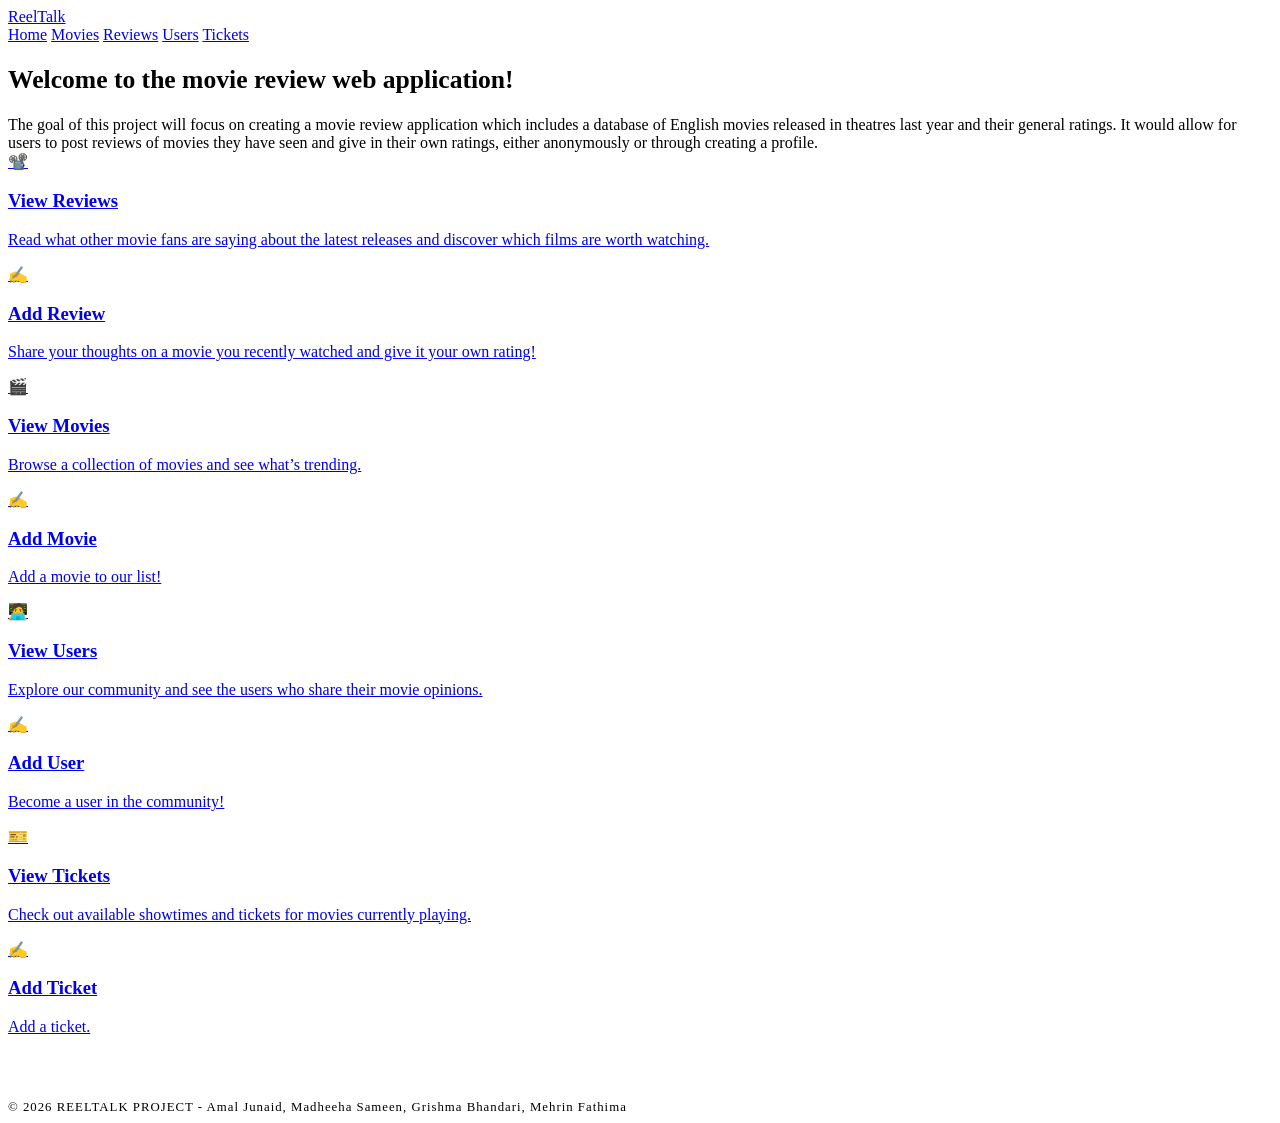
==== Project/src/main/resources/static/index.html @ 2ad13ee7 "updated user.html with navbar" ====
<!DOCTYPE html>
<html lang="en">
<head>
    <meta charset="UTF-8">
    <meta name="viewport" content="width=device-width, initial-scale=1.0">
    <title>ReelTalk</title>
    <link rel="stylesheet" href="/css/style.css">
</head>
<body>

<nav class="navbar">
    <div class="nav-content">
        <!-- Clicking the logo returns home -->
        <a href="/" class="nav-logo">ReelTalk</a>

        <div class="nav-links">
            <a href="/">Home</a>
            <a href="/movies">Movies</a>
            <a href="/reviews">Reviews</a>
            <a href="/users">Users</a>
            <a href="/tickets">Tickets</a>
        </div>
    </div>
</nav>

<div class="header-container">
    <h2 style="font-size: 1.6rem">Welcome to the movie review web application!</h2>
    <div class="subtitle">The goal of this project will focus on creating a movie review application which includes a database of English movies released in theatres last year and their general ratings. It would allow for users to post reviews of movies they have seen and give in their own ratings, either anonymously or through creating a profile.</div>
</div>

<!-- The Grid Layout -->
<div class="main-dashboard">

    <!-- Link 1 -->
    <a href="/reviews" class="nav-card">
        <div class="icon-placeholder">📽️</div>
        <h3>View Reviews</h3>
        <p>Read what other movie fans are saying about the latest releases and discover which films are worth watching.</p>
    </a>

    <!-- Link 2 -->
    <a href="/reviews/add" class="nav-card">
        <div class="icon-placeholder">✍️</div>
        <h3>Add Review</h3>
        <p>Share your thoughts on a movie you recently watched and give it your own rating!</p>
    </a>
    <a href="/movies" class="nav-card">
        <div class="icon-placeholder">🎬</div>
        <h3>View Movies</h3>
        <p>Browse a collection of movies and see what’s trending.</p>
    </a>
    <a href="/movies/add" class="nav-card">
        <div class="icon-placeholder">✍️</div>
        <h3>Add Movie</h3>
        <p>Add a movie to our list!</p>
    </a>
    <a href="/users" class="nav-card">
        <div class="icon-placeholder">🧑‍💻</div>
        <h3>View Users</h3>
        <p>Explore our community and see the users who share their movie opinions.</p>
    </a>
    <a href="/users/add" class="nav-card">
        <div class="icon-placeholder">✍️</div>
        <h3>Add User</h3>
        <p>Become a user in the community!</p>
    </a>
    <a href="/tickets" class="nav-card">
        <div class="icon-placeholder">🎫</div>
        <h3>View Tickets</h3>
        <p>Check out available showtimes and tickets for movies currently playing.</p>
    </a>
    <a href="/tickets/add" class="nav-card">
        <div class="icon-placeholder">✍️</div>
        <h3>Add Ticket</h3>
        <p>Add a ticket.</p>
    </a>

</div>

<div style="margin-top: 4rem; color: var(--text-muted); font-size: 0.8rem; letter-spacing: 1px;">
    © 2026 REELTALK PROJECT - Amal Junaid, Madheeha Sameen, Grishma Bhandari, Mehrin Fathima
</div>

</body>
</html>
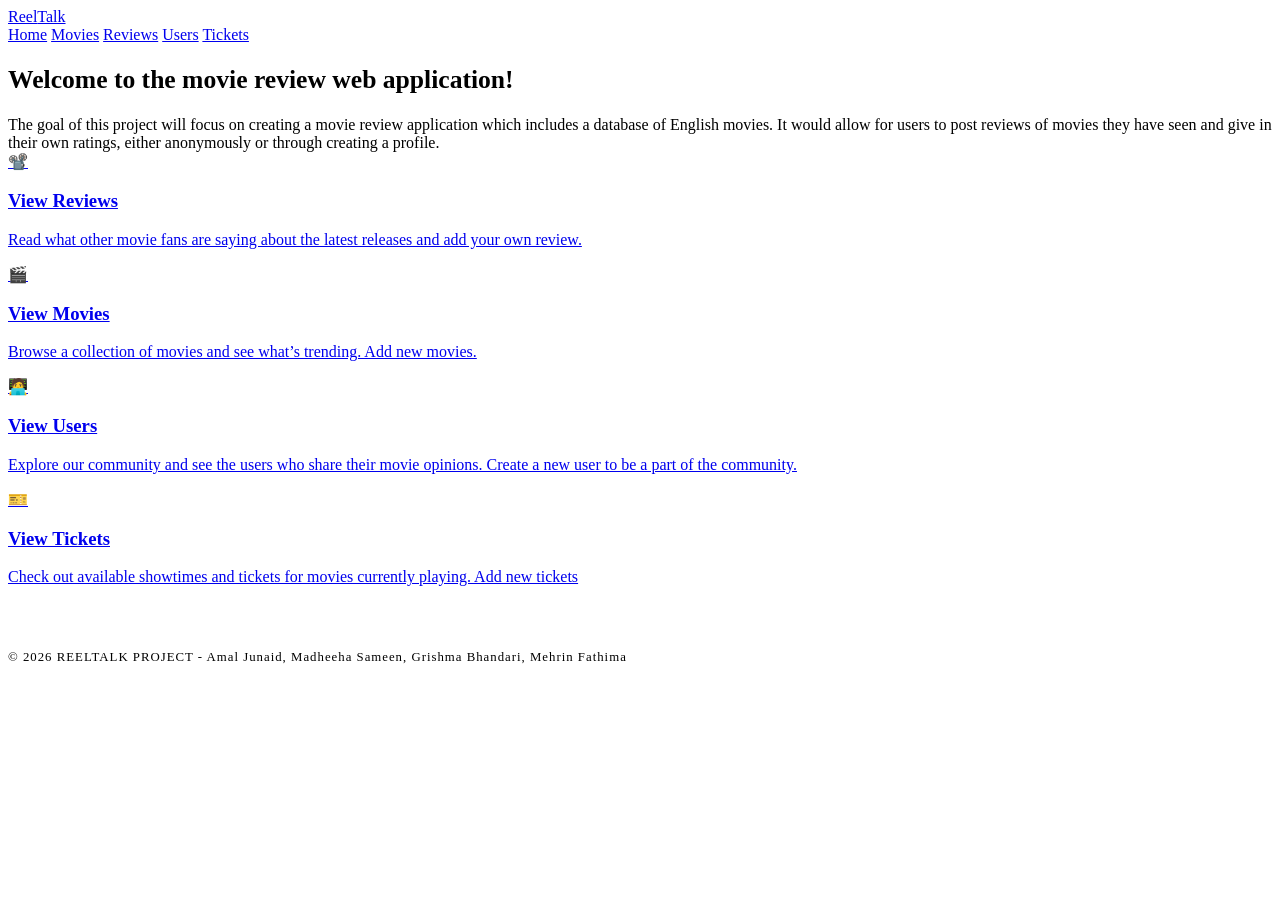
==== commit ed2995ca: "changed nav links in index.html" ====
--- a/Project/src/main/resources/static/index.html
+++ b/Project/src/main/resources/static/index.html
@@ -10,70 +10,51 @@
 
 <nav class="navbar">
     <div class="nav-content">
-        <!-- Clicking the logo returns home -->
-        <a href="/" class="nav-logo">ReelTalk</a>
+        <a href="/" class="nav-logo">Reel<span>Talk</span></a>
 
         <div class="nav-links">
             <a href="/">Home</a>
-            <a href="/movies">Movies</a>
-            <a href="/reviews">Reviews</a>
-            <a href="/users">Users</a>
-            <a href="/tickets">Tickets</a>
+            <a href="/movies.html">Movies</a>
+            <a href="/reviews.html">Reviews</a>
+            <a href="/users.html">Users</a>
+            <a href="/tickets.html">Tickets</a>
         </div>
     </div>
 </nav>
 
 <div class="header-container">
     <h2 style="font-size: 1.6rem">Welcome to the movie review web application!</h2>
-    <div class="subtitle">The goal of this project will focus on creating a movie review application which includes a database of English movies released in theatres last year and their general ratings. It would allow for users to post reviews of movies they have seen and give in their own ratings, either anonymously or through creating a profile.</div>
+    <div class="subtitle">The goal of this project will focus on creating a movie review application which includes a database of English movies. It would allow for users to post reviews of movies they have seen and give in their own ratings, either anonymously or through creating a profile.</div>
 </div>
 
 <!-- The Grid Layout -->
 <div class="main-dashboard">
 
-    <!-- Link 1 -->
-    <a href="/reviews" class="nav-card">
+
+    <a href="/reviews.html" class="nav-card">
         <div class="icon-placeholder">📽️</div>
         <h3>View Reviews</h3>
-        <p>Read what other movie fans are saying about the latest releases and discover which films are worth watching.</p>
+        <p>Read what other movie fans are saying about the latest releases and add your own review.</p>
     </a>
 
-    <!-- Link 2 -->
-    <a href="/reviews/add" class="nav-card">
-        <div class="icon-placeholder">✍️</div>
-        <h3>Add Review</h3>
-        <p>Share your thoughts on a movie you recently watched and give it your own rating!</p>
-    </a>
-    <a href="/movies" class="nav-card">
+    <a href="/movies.html" class="nav-card">
         <div class="icon-placeholder">🎬</div>
         <h3>View Movies</h3>
-        <p>Browse a collection of movies and see what’s trending.</p>
+        <p>Browse a collection of movies and see what’s trending. Add new movies.</p>
     </a>
-    <a href="/movies/add" class="nav-card">
-        <div class="icon-placeholder">✍️</div>
-        <h3>Add Movie</h3>
-        <p>Add a movie to our list!</p>
-    </a>
-    <a href="/users" class="nav-card">
+
+    <a href="/users.html" class="nav-card">
         <div class="icon-placeholder">🧑‍💻</div>
         <h3>View Users</h3>
-        <p>Explore our community and see the users who share their movie opinions.</p>
+        <p>Explore our community and see the users who share their movie opinions. Create a new user to be a part of the community.</p>
     </a>
-    <a href="/users/add" class="nav-card">
-        <div class="icon-placeholder">✍️</div>
-        <h3>Add User</h3>
-        <p>Become a user in the community!</p>
-    </a>
-    <a href="/tickets" class="nav-card">
+
+    <a href="/tickets.html" class="nav-card">
         <div class="icon-placeholder">🎫</div>
         <h3>View Tickets</h3>
-        <p>Check out available showtimes and tickets for movies currently playing.</p>
+        <p>Check out available showtimes and tickets for movies currently playing. Add new tickets</p>
     </a>
-    <a href="/tickets/add" class="nav-card">
-        <div class="icon-placeholder">✍️</div>
-        <h3>Add Ticket</h3>
-        <p>Add a ticket.</p>
-    </a>
+
 
 </div>
 
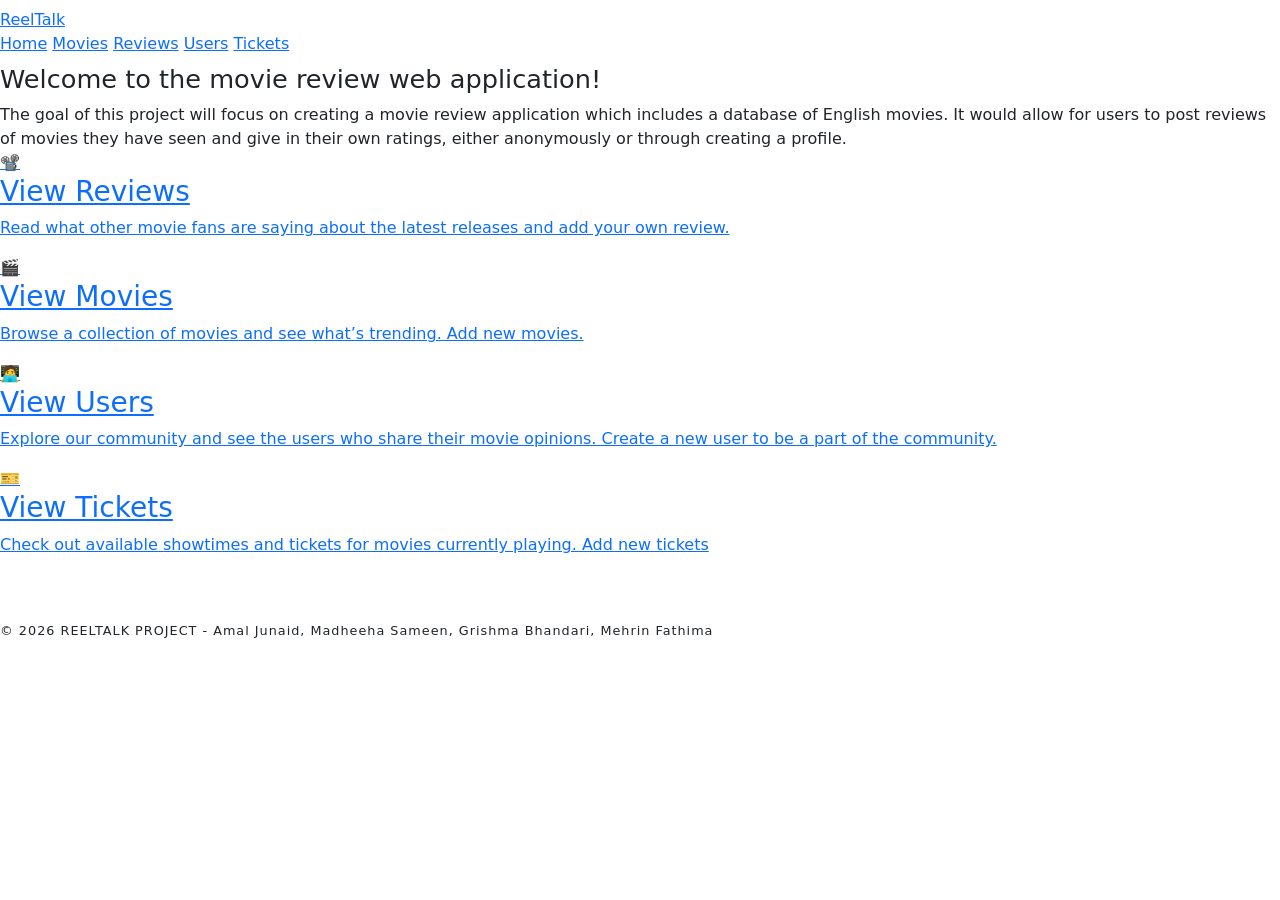
==== commit 487647ab: "added css for index link cards" ====
--- a/Project/src/main/resources/static/index.html
+++ b/Project/src/main/resources/static/index.html
@@ -4,6 +4,8 @@
     <meta charset="UTF-8">
     <meta name="viewport" content="width=device-width, initial-scale=1.0">
     <title>ReelTalk</title>
+    <link href="https://cdn.jsdelivr.net/npm/bootstrap@5.3.2/dist/css/bootstrap.min.css" rel="stylesheet">
+    <link href="https://fonts.googleapis.com/css2?family=Playfair+Display:wght@400;500;600&family=Inter:wght@300;400;500&display=swap" rel="stylesheet">
     <link rel="stylesheet" href="/css/style.css">
 </head>
 <body>
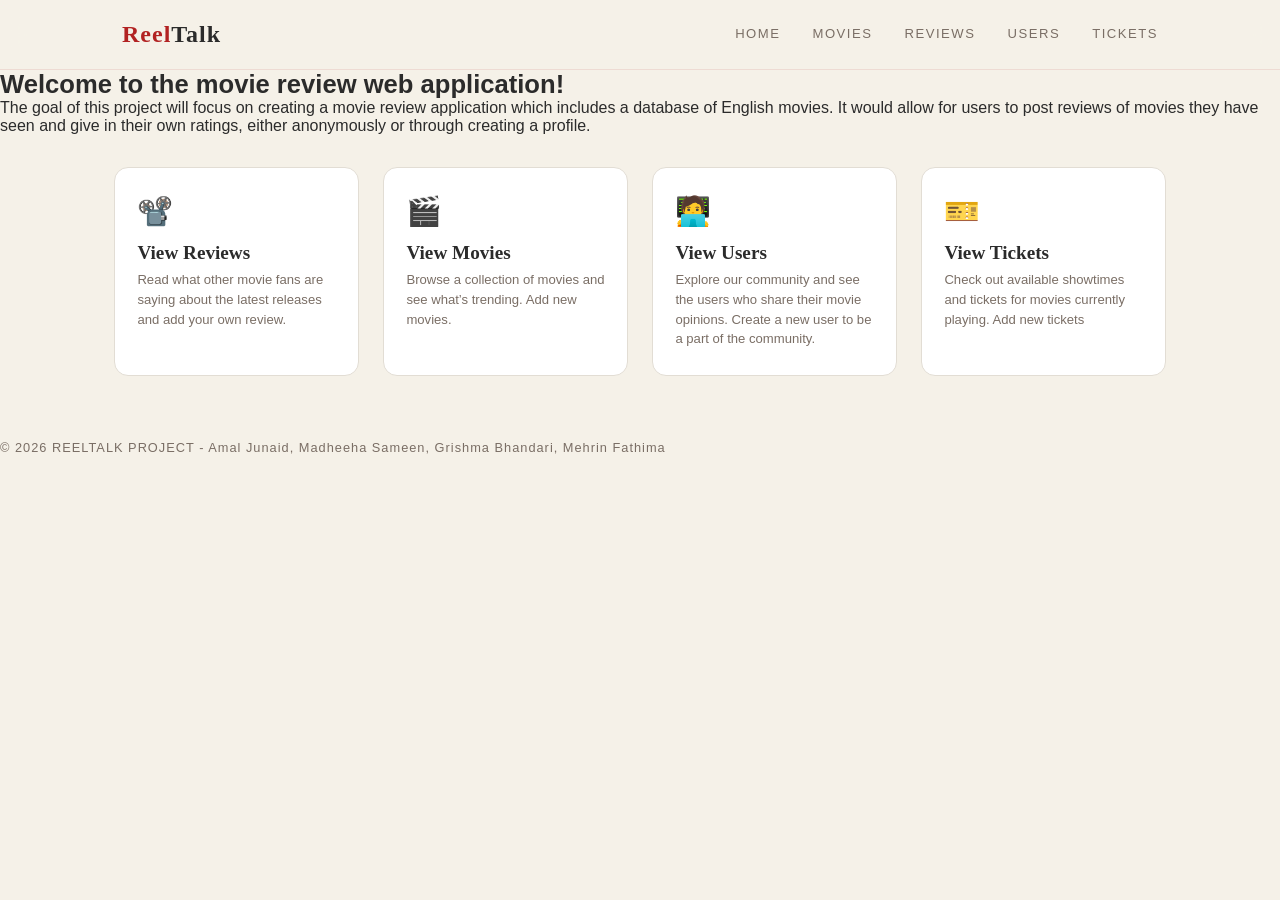
==== commit 15cea5c3: "Fixed file path for style.css inside index.html, movies.html, reviews.html, tickets.html, and users." ====
--- a/Project/src/main/resources/static/index.html
+++ b/Project/src/main/resources/static/index.html
@@ -4,9 +4,7 @@
     <meta charset="UTF-8">
     <meta name="viewport" content="width=device-width, initial-scale=1.0">
     <title>ReelTalk</title>
-    <link href="https://cdn.jsdelivr.net/npm/bootstrap@5.3.2/dist/css/bootstrap.min.css" rel="stylesheet">
-    <link href="https://fonts.googleapis.com/css2?family=Playfair+Display:wght@400;500;600&family=Inter:wght@300;400;500&display=swap" rel="stylesheet">
-    <link rel="stylesheet" href="/css/style.css">
+    <link rel="stylesheet" href="css/style.css">
 </head>
 <body>
 
--- a/Project/src/main/resources/static/css/style.css
+++ b/Project/src/main/resources/static/css/style.css
@@ -0,0 +1,500 @@
+/* src/main/resources/static/css/style.css */
+:root {
+    --bg-dark: #F5F1E8;
+    --bg-card: #FFFFFF;
+    --primary-neon: #B22222;
+    --accent-neon: #D64545;
+    --text-main: #2B2B2B;
+    --text-muted: #7A6E65;
+    --border: #E2DDD4;
+}
+
+* { box-sizing: border-box; margin: 0; padding: 0; }
+
+body {
+    background-color: var(--bg-dark);
+    font-family: 'Inter', sans-serif;
+    color: var(--text-main);
+    min-height: 100vh;
+    padding-top: 70px;
+}
+
+/* ── Header ── */
+.site-header {
+    background: var(--bg-card);
+    border-bottom: 1px solid var(--border);
+    padding: 1.25rem 2.5rem;
+    display: flex;
+    align-items: center;
+    justify-content: space-between;
+}
+
+.site-brand {
+    font-family: 'Playfair Display', serif;
+    font-size: 1.5rem;
+    font-weight: 600;
+    color: var(--text-main);
+    letter-spacing: 0.01em;
+}
+
+.site-brand span {
+    color: var(--primary-neon);
+}
+
+.site-tagline {
+    font-size: 0.7rem;
+    letter-spacing: 0.15em;
+    text-transform: uppercase;
+    color: var(--text-muted);
+    margin-top: 2px;
+}
+
+/* ── Page wrapper ── */
+.page-wrapper {
+    max-width: 1100px;
+    margin: 0 auto;
+    padding: 2.5rem 1.5rem;
+}
+
+.page-title {
+    font-family: 'Playfair Display', serif;
+    font-size: 1.75rem;
+    font-weight: 500;
+    color: var(--text-main);
+    margin-bottom: 0.25rem;
+}
+
+.page-subtitle {
+    font-size: 0.8rem;
+    color: var(--text-muted);
+    letter-spacing: 0.08em;
+    text-transform: uppercase;
+    margin-bottom: 2rem;
+}
+
+/* ── Toolbar ── */
+.toolbar {
+    display: flex;
+    gap: 0.75rem;
+    margin-bottom: 1.75rem;
+    align-items: center;
+}
+
+.search-wrap {
+    position: relative;
+    flex: 1;
+    max-width: 360px;
+}
+
+.search-wrap input {
+    width: 100%;
+    background: var(--bg-card);
+    border: 1px solid var(--border);
+    border-radius: 6px;
+    padding: 0.55rem 1rem 0.55rem 2.5rem;
+    font-size: 0.85rem;
+    color: var(--text-main);
+    font-family: 'Inter', sans-serif;
+    outline: none;
+    transition: border-color 0.2s;
+}
+
+.search-wrap input::placeholder { color: var(--text-muted); }
+.search-wrap input:focus { border-color: var(--primary-neon); }
+
+.search-icon {
+    position: absolute;
+    left: 0.75rem;
+    top: 50%;
+    transform: translateY(-50%);
+    color: var(--text-muted);
+    font-size: 0.8rem;
+}
+
+.btn-search {
+    background: var(--bg-card);
+    border: 1px solid var(--border);
+    border-radius: 6px;
+    padding: 0.55rem 1.1rem;
+    font-size: 0.82rem;
+    color: var(--text-muted);
+    font-family: 'Inter', sans-serif;
+    cursor: pointer;
+    transition: all 0.2s;
+}
+
+.btn-search:hover {
+    border-color: var(--primary-neon);
+    color: var(--primary-neon);
+}
+
+.btn-add {
+    background: var(--primary-neon);
+    border: none;
+    border-radius: 6px;
+    padding: 0.55rem 1.4rem;
+    font-size: 0.82rem;
+    font-weight: 500;
+    color: #fff;
+    font-family: 'Inter', sans-serif;
+    cursor: pointer;
+    letter-spacing: 0.03em;
+    transition: background 0.2s;
+    margin-left: auto;
+}
+
+.btn-add:hover { background: var(--accent-neon); }
+
+.navbar {
+    position: fixed;
+    top: 0;
+    left: 0;
+    width: 100%;
+    height: 70px;
+    background: rgba(245, 241, 232, 0.85);
+    backdrop-filter: blur(15px);
+    -webkit-backdrop-filter: blur(15px);
+    border-bottom: 1px solid rgba(178, 34, 34, 0.1);
+    display: flex;
+    align-items: center;
+    justify-content: center;
+    z-index: 1000;
+}
+
+.nav-content {
+    width: 100%;
+    max-width: 1100px;
+    display: flex;
+    justify-content: space-between;
+    align-items: center;
+    padding: 0 2rem;
+}
+
+.nav-logo {
+    text-decoration: none;
+    color: var(--primary-neon);
+    font-family: 'Playfair Display', serif;
+    font-weight: 600;
+    font-size: 1.5rem;
+    letter-spacing: 1px;
+    transition: color 0.3s ease;
+}
+
+.nav-logo span {
+    color: var(--text-main);
+}
+
+.nav-logo:hover {
+    color: var(--accent-neon);
+}
+
+.nav-links {
+    display: flex;
+    gap: 2rem;
+}
+
+.nav-links a {
+    text-decoration: none;
+    color: var(--text-muted);
+    font-size: 0.82rem;
+    font-weight: 500;
+    text-transform: uppercase;
+    letter-spacing: 1.5px;
+    transition: color 0.25s ease;
+    padding-bottom: 2px;
+    border-bottom: 1.5px solid transparent;
+}
+
+.nav-links a:hover {
+    color: var(--text-main);
+}
+
+.nav-links a.active {
+    color: var(--primary-neon);
+    border-bottom-color: var(--primary-neon);
+}
+
+/* ── Table card ── */
+.table-card {
+    background: var(--bg-card);
+    border: 1px solid var(--border);
+    border-radius: 10px;
+    overflow: hidden;
+}
+
+table {
+    width: 100%;
+    border-collapse: collapse;
+    font-size: 0.84rem;
+}
+
+thead tr {
+    background: #FAF8F4;
+    border-bottom: 1px solid var(--border);
+}
+
+thead th {
+    padding: 0.85rem 1.1rem;
+    font-size: 0.7rem;
+    font-weight: 500;
+    letter-spacing: 0.1em;
+    text-transform: uppercase;
+    color: var(--text-muted);
+    white-space: nowrap;
+}
+
+tbody tr {
+    border-bottom: 1px solid #F0ECE4;
+    transition: background 0.15s;
+}
+
+tbody tr:last-child { border-bottom: none; }
+tbody tr:hover { background: #FBF9F5; }
+
+tbody td {
+    padding: 0.9rem 1.1rem;
+    color: var(--text-main);
+    vertical-align: middle;
+}
+
+.review-text-cell {
+    max-width: 220px;
+    overflow: hidden;
+    text-overflow: ellipsis;
+    white-space: nowrap;
+    color: var(--text-main);
+}
+
+/* ── Rating badge ── */
+.rating-badge {
+    display: inline-flex;
+    align-items: center;
+    gap: 4px;
+    background: #FDF5F5;
+    color: var(--primary-neon);
+    border: 1px solid #F0CECE;
+    border-radius: 20px;
+    padding: 2px 10px;
+    font-size: 0.78rem;
+    font-weight: 500;
+}
+
+/* ── ID chip ── */
+.id-chip {
+    font-size: 0.72rem;
+    color: var(--text-muted);
+    background: #F5F1E8;
+    border-radius: 4px;
+    padding: 2px 7px;
+}
+
+/* ── Action buttons ── */
+.btn-edit, .btn-delete {
+    border: none;
+    border-radius: 5px;
+    padding: 4px 12px;
+    font-size: 0.75rem;
+    font-family: 'Inter', sans-serif;
+    cursor: pointer;
+    font-weight: 500;
+    transition: all 0.15s;
+}
+
+.btn-edit {
+    background: #F5F1E8;
+    color: var(--text-muted);
+    margin-right: 4px;
+}
+
+.btn-edit:hover {
+    background: #EDE8DC;
+    color: var(--text-main);
+}
+
+.btn-delete {
+    background: #FDF5F5;
+    color: var(--primary-neon);
+}
+
+.btn-delete:hover {
+    background: #F9E5E5;
+    color: var(--accent-neon);
+}
+
+/* ── Empty state ── */
+.empty-state {
+    padding: 3rem;
+    text-align: center;
+    color: var(--text-muted);
+    font-size: 0.85rem;
+}
+
+/* ── Modal overrides ── */
+.modal-content {
+    border: 1px solid var(--border);
+    border-radius: 12px;
+    box-shadow: 0 8px 40px rgba(0,0,0,0.08);
+    font-family: 'Inter', sans-serif;
+}
+
+.modal-header {
+    border-bottom: 1px solid var(--border);
+    padding: 1.25rem 1.5rem;
+}
+
+.modal-title {
+    font-family: 'Playfair Display', serif;
+    font-size: 1.15rem;
+    font-weight: 500;
+    color: var(--text-main);
+}
+
+.modal-body {
+    padding: 1.5rem;
+    display: flex;
+    flex-direction: column;
+    gap: 0.75rem;
+}
+
+.modal-body label {
+    font-size: 0.72rem;
+    font-weight: 500;
+    letter-spacing: 0.08em;
+    text-transform: uppercase;
+    color: var(--text-muted);
+    margin-bottom: 4px;
+    display: block;
+}
+
+.modal-body .form-control,
+.modal-body .form-select {
+    border: 1px solid var(--border);
+    border-radius: 6px;
+    font-size: 0.85rem;
+    color: var(--text-main);
+    padding: 0.55rem 0.9rem;
+    background: var(--bg-card);
+    font-family: 'Inter', sans-serif;
+    transition: border-color 0.2s;
+}
+
+.modal-body .form-control:focus,
+.modal-body .form-select:focus {
+    border-color: var(--primary-neon);
+    box-shadow: 0 0 0 3px rgba(178,34,34,0.08);
+}
+
+.modal-footer {
+    border-top: 1px solid var(--border);
+    padding: 1rem 1.5rem;
+}
+
+.btn-save {
+    background: var(--primary-neon);
+    color: #fff;
+    border: none;
+    border-radius: 6px;
+    padding: 0.55rem 1.5rem;
+    font-size: 0.85rem;
+    font-weight: 500;
+    font-family: 'Inter', sans-serif;
+    cursor: pointer;
+    transition: background 0.2s;
+}
+
+.btn-save:hover { background: var(--accent-neon); }
+
+.btn-cancel {
+    background: transparent;
+    border: 1px solid var(--border);
+    border-radius: 6px;
+    padding: 0.55rem 1.2rem;
+    font-size: 0.85rem;
+    color: var(--text-muted);
+    font-family: 'Inter', sans-serif;
+    cursor: pointer;
+    transition: all 0.15s;
+}
+
+.btn-cancel:hover {
+    border-color: var(--text-muted);
+    color: var(--text-main);
+}
+
+/* ── Divider line accent ── */
+.red-rule {
+    width: 32px;
+    height: 2px;
+    background: var(--primary-neon);
+    margin-bottom: 1.5rem;
+    border-radius: 2px;
+}
+
+/* ── Dashboard Grid ── */
+.main-dashboard {
+    max-width: 1100px;
+    margin: 2rem auto;
+    padding: 0 1.5rem;
+
+    display: grid;
+    grid-template-columns: repeat(auto-fit, minmax(240px, 1fr));
+    gap: 1.5rem;
+}
+
+/* ── Navigation Cards ── */
+.nav-card {
+    display: block;
+    background: var(--bg-card);
+    border: 1px solid var(--border);
+    border-radius: 14px;
+    padding: 1.6rem 1.4rem;
+    text-decoration: none;
+    color: var(--text-main);
+
+    transition: all 0.25s ease;
+    position: relative;
+    overflow: hidden;
+}
+
+/* subtle hover lift */
+.nav-card:hover {
+    transform: translateY(-6px);
+    border-color: var(--primary-neon);
+    box-shadow: 0 10px 30px rgba(0,0,0,0.06);
+}
+
+/* icon styling */
+.icon-placeholder {
+    font-size: 1.8rem;
+    margin-bottom: 0.9rem;
+}
+
+/* card title */
+.nav-card h3 {
+    font-family: 'Playfair Display', serif;
+    font-size: 1.2rem;
+    margin-bottom: 0.4rem;
+}
+
+/* description */
+.nav-card p {
+    font-size: 0.82rem;
+    color: var(--text-muted);
+    line-height: 1.5;
+}
+
+/* accents*/
+.nav-card::after {
+    content: "";
+    position: absolute;
+    bottom: 0;
+    left: 0;
+    width: 0%;
+    height: 3px;
+    background: var(--primary-neon);
+    transition: width 0.3s ease;
+}
+
+.nav-card:hover::after {
+    width: 100%;
+}
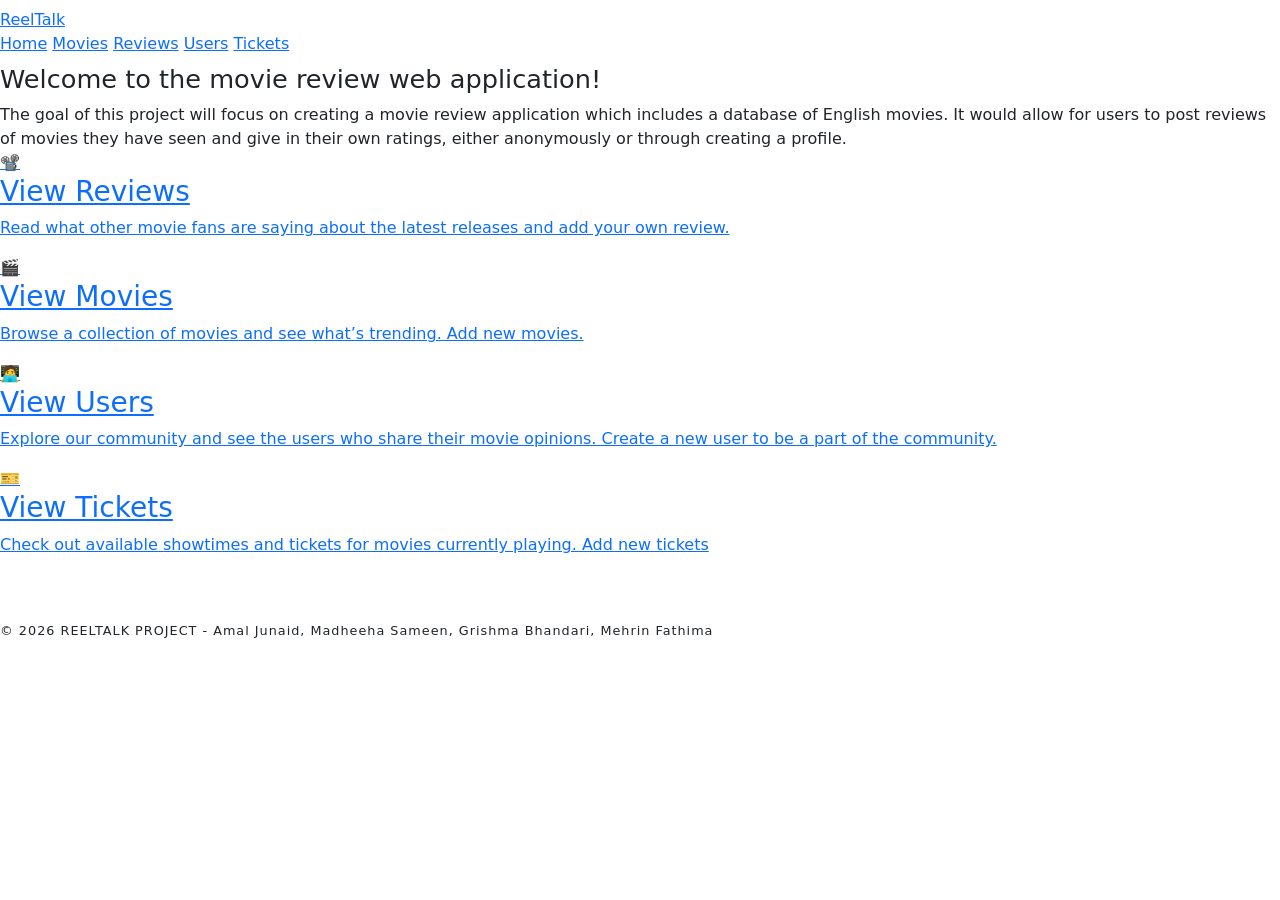
==== commit 96eea5fe: "Resolved conflicts" ====
--- a/Project/src/main/resources/static/index.html
+++ b/Project/src/main/resources/static/index.html
@@ -4,7 +4,9 @@
     <meta charset="UTF-8">
     <meta name="viewport" content="width=device-width, initial-scale=1.0">
     <title>ReelTalk</title>
-    <link rel="stylesheet" href="css/style.css">
+    <link href="https://cdn.jsdelivr.net/npm/bootstrap@5.3.2/dist/css/bootstrap.min.css" rel="stylesheet">
+    <link href="https://fonts.googleapis.com/css2?family=Playfair+Display:wght@400;500;600&family=Inter:wght@300;400;500&display=swap" rel="stylesheet">
+    <link rel="stylesheet" href="/css/style.css">
 </head>
 <body>
 
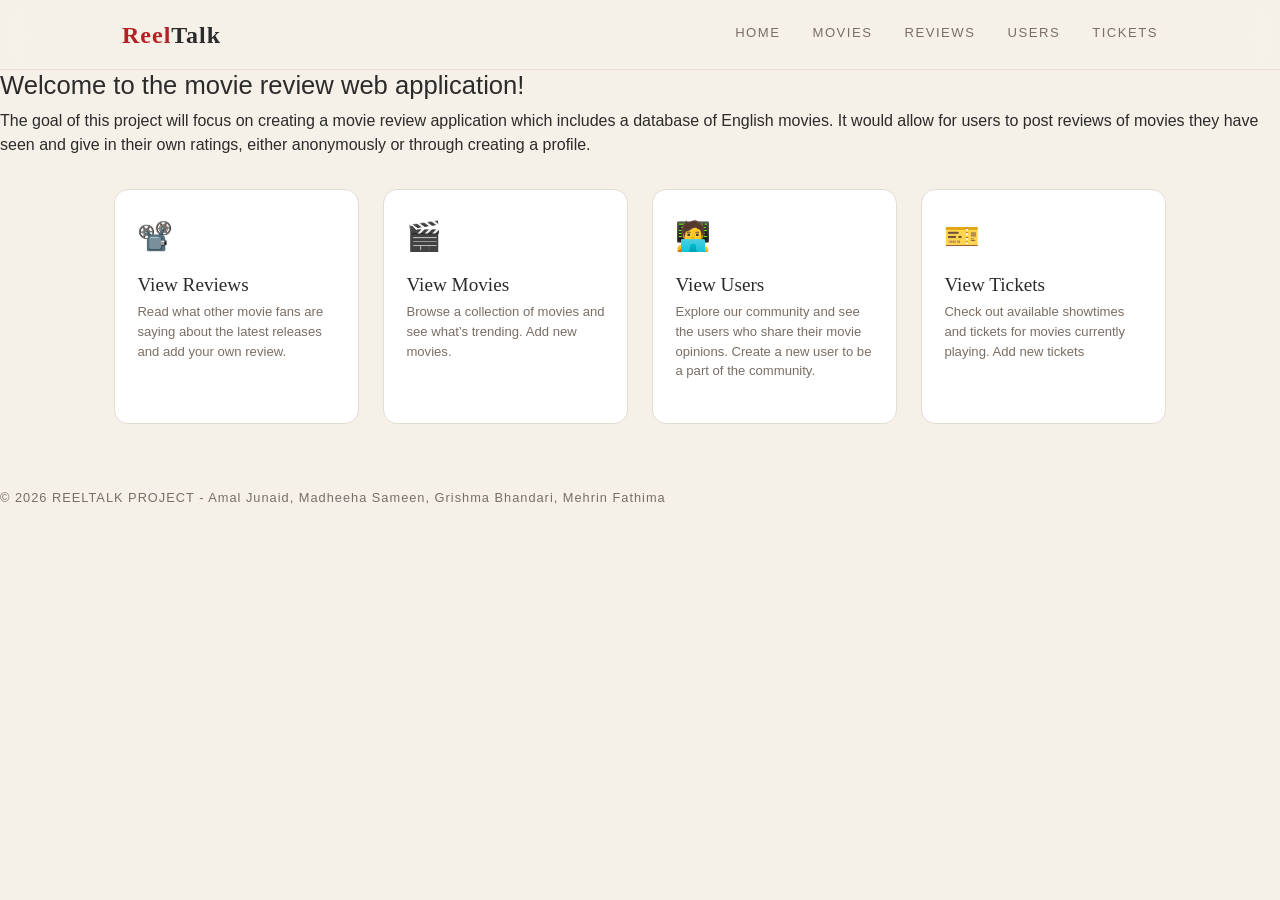
==== commit 39bfa425: "Modify index and review.html files" ====
--- a/Project/src/main/resources/static/index.html
+++ b/Project/src/main/resources/static/index.html
@@ -6,7 +6,7 @@
     <title>ReelTalk</title>
     <link href="https://cdn.jsdelivr.net/npm/bootstrap@5.3.2/dist/css/bootstrap.min.css" rel="stylesheet">
     <link href="https://fonts.googleapis.com/css2?family=Playfair+Display:wght@400;500;600&family=Inter:wght@300;400;500&display=swap" rel="stylesheet">
-    <link rel="stylesheet" href="/css/style.css">
+    <link rel="stylesheet" href="css/style.css">
 </head>
 <body>
 
--- a/Project/src/main/resources/static/css/style.css
+++ b/Project/src/main/resources/static/css/style.css
@@ -0,0 +1,500 @@
+/* src/main/resources/static/css/style.css */
+:root {
+    --bg-dark: #F5F1E8;
+    --bg-card: #FFFFFF;
+    --primary-neon: #B22222;
+    --accent-neon: #D64545;
+    --text-main: #2B2B2B;
+    --text-muted: #7A6E65;
+    --border: #E2DDD4;
+}
+
+* { box-sizing: border-box; margin: 0; padding: 0; }
+
+body {
+    background-color: var(--bg-dark);
+    font-family: 'Inter', sans-serif;
+    color: var(--text-main);
+    min-height: 100vh;
+    padding-top: 70px;
+}
+
+/* ── Header ── */
+.site-header {
+    background: var(--bg-card);
+    border-bottom: 1px solid var(--border);
+    padding: 1.25rem 2.5rem;
+    display: flex;
+    align-items: center;
+    justify-content: space-between;
+}
+
+.site-brand {
+    font-family: 'Playfair Display', serif;
+    font-size: 1.5rem;
+    font-weight: 600;
+    color: var(--text-main);
+    letter-spacing: 0.01em;
+}
+
+.site-brand span {
+    color: var(--primary-neon);
+}
+
+.site-tagline {
+    font-size: 0.7rem;
+    letter-spacing: 0.15em;
+    text-transform: uppercase;
+    color: var(--text-muted);
+    margin-top: 2px;
+}
+
+/* ── Page wrapper ── */
+.page-wrapper {
+    max-width: 1100px;
+    margin: 0 auto;
+    padding: 2.5rem 1.5rem;
+}
+
+.page-title {
+    font-family: 'Playfair Display', serif;
+    font-size: 1.75rem;
+    font-weight: 500;
+    color: var(--text-main);
+    margin-bottom: 0.25rem;
+}
+
+.page-subtitle {
+    font-size: 0.8rem;
+    color: var(--text-muted);
+    letter-spacing: 0.08em;
+    text-transform: uppercase;
+    margin-bottom: 2rem;
+}
+
+/* ── Toolbar ── */
+.toolbar {
+    display: flex;
+    gap: 0.75rem;
+    margin-bottom: 1.75rem;
+    align-items: center;
+}
+
+.search-wrap {
+    position: relative;
+    flex: 1;
+    max-width: 360px;
+}
+
+.search-wrap input {
+    width: 100%;
+    background: var(--bg-card);
+    border: 1px solid var(--border);
+    border-radius: 6px;
+    padding: 0.55rem 1rem 0.55rem 2.5rem;
+    font-size: 0.85rem;
+    color: var(--text-main);
+    font-family: 'Inter', sans-serif;
+    outline: none;
+    transition: border-color 0.2s;
+}
+
+.search-wrap input::placeholder { color: var(--text-muted); }
+.search-wrap input:focus { border-color: var(--primary-neon); }
+
+.search-icon {
+    position: absolute;
+    left: 0.75rem;
+    top: 50%;
+    transform: translateY(-50%);
+    color: var(--text-muted);
+    font-size: 0.8rem;
+}
+
+.btn-search {
+    background: var(--bg-card);
+    border: 1px solid var(--border);
+    border-radius: 6px;
+    padding: 0.55rem 1.1rem;
+    font-size: 0.82rem;
+    color: var(--text-muted);
+    font-family: 'Inter', sans-serif;
+    cursor: pointer;
+    transition: all 0.2s;
+}
+
+.btn-search:hover {
+    border-color: var(--primary-neon);
+    color: var(--primary-neon);
+}
+
+.btn-add {
+    background: var(--primary-neon);
+    border: none;
+    border-radius: 6px;
+    padding: 0.55rem 1.4rem;
+    font-size: 0.82rem;
+    font-weight: 500;
+    color: #fff;
+    font-family: 'Inter', sans-serif;
+    cursor: pointer;
+    letter-spacing: 0.03em;
+    transition: background 0.2s;
+    margin-left: auto;
+}
+
+.btn-add:hover { background: var(--accent-neon); }
+
+.navbar {
+    position: fixed;
+    top: 0;
+    left: 0;
+    width: 100%;
+    height: 70px;
+    background: rgba(245, 241, 232, 0.85);
+    backdrop-filter: blur(15px);
+    -webkit-backdrop-filter: blur(15px);
+    border-bottom: 1px solid rgba(178, 34, 34, 0.1);
+    display: flex;
+    align-items: center;
+    justify-content: center;
+    z-index: 1000;
+}
+
+.nav-content {
+    width: 100%;
+    max-width: 1100px;
+    display: flex;
+    justify-content: space-between;
+    align-items: center;
+    padding: 0 2rem;
+}
+
+.nav-logo {
+    text-decoration: none;
+    color: var(--primary-neon);
+    font-family: 'Playfair Display', serif;
+    font-weight: 600;
+    font-size: 1.5rem;
+    letter-spacing: 1px;
+    transition: color 0.3s ease;
+}
+
+.nav-logo span {
+    color: var(--text-main);
+}
+
+.nav-logo:hover {
+    color: var(--accent-neon);
+}
+
+.nav-links {
+    display: flex;
+    gap: 2rem;
+}
+
+.nav-links a {
+    text-decoration: none;
+    color: var(--text-muted);
+    font-size: 0.82rem;
+    font-weight: 500;
+    text-transform: uppercase;
+    letter-spacing: 1.5px;
+    transition: color 0.25s ease;
+    padding-bottom: 2px;
+    border-bottom: 1.5px solid transparent;
+}
+
+.nav-links a:hover {
+    color: var(--text-main);
+}
+
+.nav-links a.active {
+    color: var(--primary-neon);
+    border-bottom-color: var(--primary-neon);
+}
+
+/* ── Table card ── */
+.table-card {
+    background: var(--bg-card);
+    border: 1px solid var(--border);
+    border-radius: 10px;
+    overflow: hidden;
+}
+
+table {
+    width: 100%;
+    border-collapse: collapse;
+    font-size: 0.84rem;
+}
+
+thead tr {
+    background: #FAF8F4;
+    border-bottom: 1px solid var(--border);
+}
+
+thead th {
+    padding: 0.85rem 1.1rem;
+    font-size: 0.7rem;
+    font-weight: 500;
+    letter-spacing: 0.1em;
+    text-transform: uppercase;
+    color: var(--text-muted);
+    white-space: nowrap;
+}
+
+tbody tr {
+    border-bottom: 1px solid #F0ECE4;
+    transition: background 0.15s;
+}
+
+tbody tr:last-child { border-bottom: none; }
+tbody tr:hover { background: #FBF9F5; }
+
+tbody td {
+    padding: 0.9rem 1.1rem;
+    color: var(--text-main);
+    vertical-align: middle;
+}
+
+.review-text-cell {
+    max-width: 220px;
+    overflow: hidden;
+    text-overflow: ellipsis;
+    white-space: nowrap;
+    color: var(--text-main);
+}
+
+/* ── Rating badge ── */
+.rating-badge {
+    display: inline-flex;
+    align-items: center;
+    gap: 4px;
+    background: #FDF5F5;
+    color: var(--primary-neon);
+    border: 1px solid #F0CECE;
+    border-radius: 20px;
+    padding: 2px 10px;
+    font-size: 0.78rem;
+    font-weight: 500;
+}
+
+/* ── ID chip ── */
+.id-chip {
+    font-size: 0.72rem;
+    color: var(--text-muted);
+    background: #F5F1E8;
+    border-radius: 4px;
+    padding: 2px 7px;
+}
+
+/* ── Action buttons ── */
+.btn-edit, .btn-delete {
+    border: none;
+    border-radius: 5px;
+    padding: 4px 12px;
+    font-size: 0.75rem;
+    font-family: 'Inter', sans-serif;
+    cursor: pointer;
+    font-weight: 500;
+    transition: all 0.15s;
+}
+
+.btn-edit {
+    background: #F5F1E8;
+    color: var(--text-muted);
+    margin-right: 4px;
+}
+
+.btn-edit:hover {
+    background: #EDE8DC;
+    color: var(--text-main);
+}
+
+.btn-delete {
+    background: #FDF5F5;
+    color: var(--primary-neon);
+}
+
+.btn-delete:hover {
+    background: #F9E5E5;
+    color: var(--accent-neon);
+}
+
+/* ── Empty state ── */
+.empty-state {
+    padding: 3rem;
+    text-align: center;
+    color: var(--text-muted);
+    font-size: 0.85rem;
+}
+
+/* ── Modal overrides ── */
+.modal-content {
+    border: 1px solid var(--border);
+    border-radius: 12px;
+    box-shadow: 0 8px 40px rgba(0,0,0,0.08);
+    font-family: 'Inter', sans-serif;
+}
+
+.modal-header {
+    border-bottom: 1px solid var(--border);
+    padding: 1.25rem 1.5rem;
+}
+
+.modal-title {
+    font-family: 'Playfair Display', serif;
+    font-size: 1.15rem;
+    font-weight: 500;
+    color: var(--text-main);
+}
+
+.modal-body {
+    padding: 1.5rem;
+    display: flex;
+    flex-direction: column;
+    gap: 0.75rem;
+}
+
+.modal-body label {
+    font-size: 0.72rem;
+    font-weight: 500;
+    letter-spacing: 0.08em;
+    text-transform: uppercase;
+    color: var(--text-muted);
+    margin-bottom: 4px;
+    display: block;
+}
+
+.modal-body .form-control,
+.modal-body .form-select {
+    border: 1px solid var(--border);
+    border-radius: 6px;
+    font-size: 0.85rem;
+    color: var(--text-main);
+    padding: 0.55rem 0.9rem;
+    background: var(--bg-card);
+    font-family: 'Inter', sans-serif;
+    transition: border-color 0.2s;
+}
+
+.modal-body .form-control:focus,
+.modal-body .form-select:focus {
+    border-color: var(--primary-neon);
+    box-shadow: 0 0 0 3px rgba(178,34,34,0.08);
+}
+
+.modal-footer {
+    border-top: 1px solid var(--border);
+    padding: 1rem 1.5rem;
+}
+
+.btn-save {
+    background: var(--primary-neon);
+    color: #fff;
+    border: none;
+    border-radius: 6px;
+    padding: 0.55rem 1.5rem;
+    font-size: 0.85rem;
+    font-weight: 500;
+    font-family: 'Inter', sans-serif;
+    cursor: pointer;
+    transition: background 0.2s;
+}
+
+.btn-save:hover { background: var(--accent-neon); }
+
+.btn-cancel {
+    background: transparent;
+    border: 1px solid var(--border);
+    border-radius: 6px;
+    padding: 0.55rem 1.2rem;
+    font-size: 0.85rem;
+    color: var(--text-muted);
+    font-family: 'Inter', sans-serif;
+    cursor: pointer;
+    transition: all 0.15s;
+}
+
+.btn-cancel:hover {
+    border-color: var(--text-muted);
+    color: var(--text-main);
+}
+
+/* ── Divider line accent ── */
+.red-rule {
+    width: 32px;
+    height: 2px;
+    background: var(--primary-neon);
+    margin-bottom: 1.5rem;
+    border-radius: 2px;
+}
+
+/* ── Dashboard Grid ── */
+.main-dashboard {
+    max-width: 1100px;
+    margin: 2rem auto;
+    padding: 0 1.5rem;
+
+    display: grid;
+    grid-template-columns: repeat(auto-fit, minmax(240px, 1fr));
+    gap: 1.5rem;
+}
+
+/* ── Navigation Cards ── */
+.nav-card {
+    display: block;
+    background: var(--bg-card);
+    border: 1px solid var(--border);
+    border-radius: 14px;
+    padding: 1.6rem 1.4rem;
+    text-decoration: none;
+    color: var(--text-main);
+
+    transition: all 0.25s ease;
+    position: relative;
+    overflow: hidden;
+}
+
+/* subtle hover lift */
+.nav-card:hover {
+    transform: translateY(-6px);
+    border-color: var(--primary-neon);
+    box-shadow: 0 10px 30px rgba(0,0,0,0.06);
+}
+
+/* icon styling */
+.icon-placeholder {
+    font-size: 1.8rem;
+    margin-bottom: 0.9rem;
+}
+
+/* card title */
+.nav-card h3 {
+    font-family: 'Playfair Display', serif;
+    font-size: 1.2rem;
+    margin-bottom: 0.4rem;
+}
+
+/* description */
+.nav-card p {
+    font-size: 0.82rem;
+    color: var(--text-muted);
+    line-height: 1.5;
+}
+
+/* accents*/
+.nav-card::after {
+    content: "";
+    position: absolute;
+    bottom: 0;
+    left: 0;
+    width: 0%;
+    height: 3px;
+    background: var(--primary-neon);
+    transition: width 0.3s ease;
+}
+
+.nav-card:hover::after {
+    width: 100%;
+}
